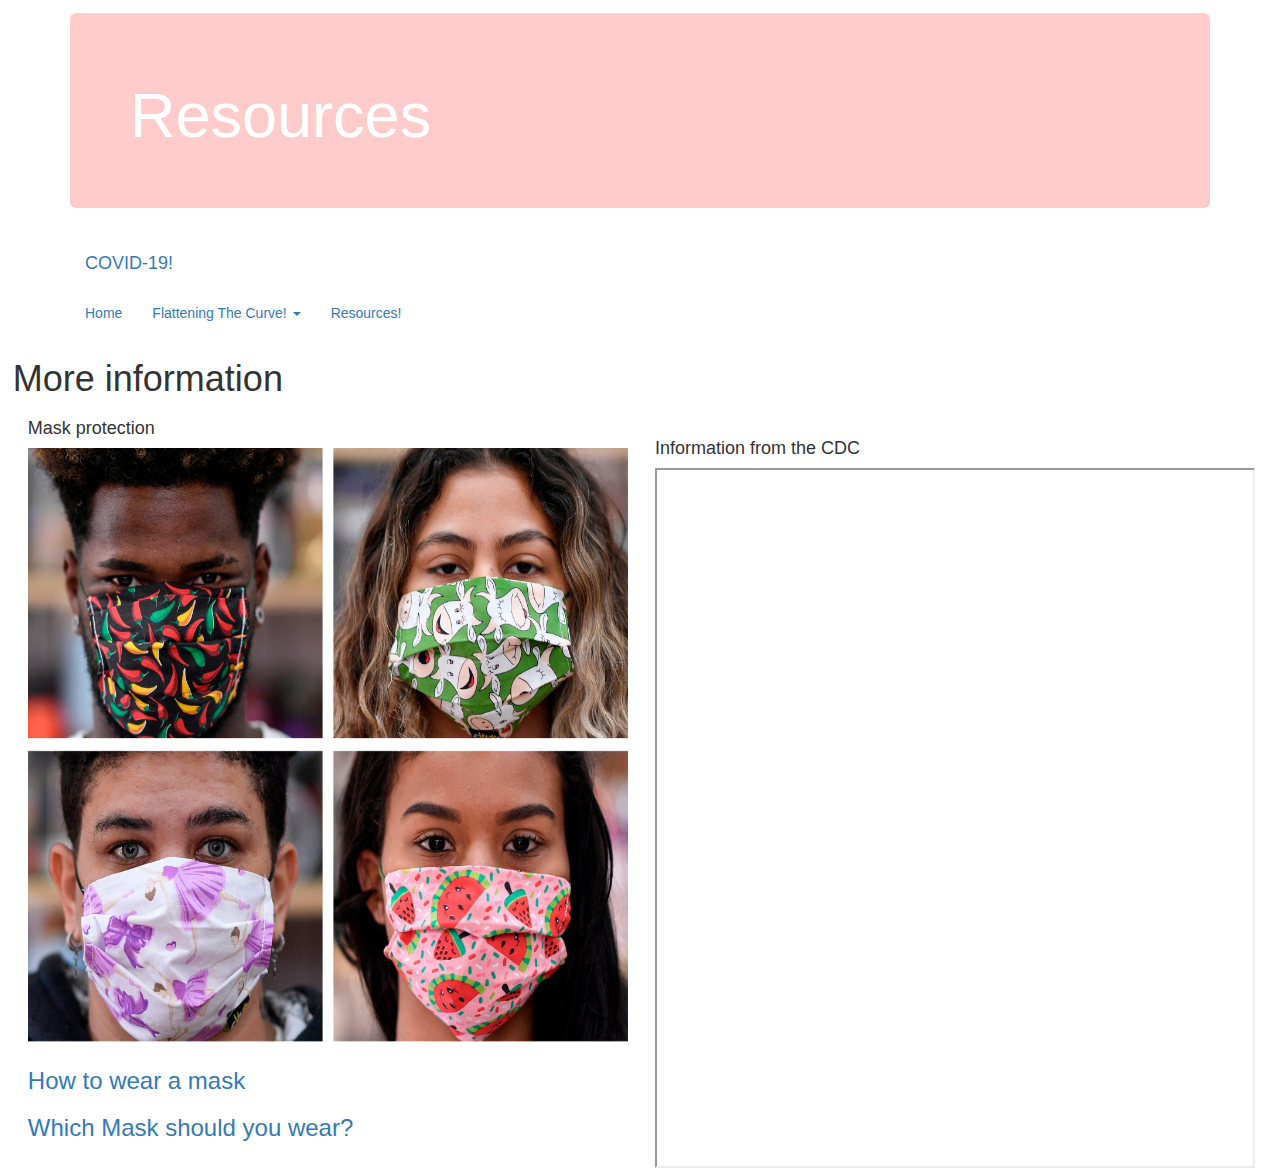
==== resources.html @ a60b29c9 "Add files via upload" ====
<!DOCTYPE html> 
<html> 
    <head> 
        <meta charset="utf-8">
        <meta http-equiv="X-UA-Compatible" content="IE=edge">
        <meta name="viewport" content="width=device-width, initial-scale=1">

        <script src="https://ajax.googleapis.com/ajax/libs/jquery/1.12.4/jquery.min.js"></script>

        <!-- Bootstrap CSS -->
        <link rel="stylesheet" href="https://maxcdn.bootstrapcdn.com/bootstrap/3.3.7/css/bootstrap.min.css" integrity="sha384-BVYiiSIFeK1dGmJRAkycuHAHRg32OmUcww7on3RYdg4Va+PmSTsz/K68vbdEjh4u" crossorigin="anonymous">

        <!-- Bootstrap JavaScript -->
        <script src="https://maxcdn.bootstrapcdn.com/bootstrap/3.3.7/js/bootstrap.min.js" integrity="sha384-Tc5IQib027qvyjSMfHjOMaLkfuWVxZxUPnCJA7l2mCWNIpG9mGCD8wGNIcPD7Txa" crossorigin="anonymous"></script>
        <link rel="stylesheet" type="text/css" href="style.css">
        <title> Resources </title>
    </head>
    <body class="bigger"> 
       <div class="container">
           <div class="jumbotron">
               <h1> Resources </h1>
           </div>
                <div class="navbar-header">
                    <a class="navbar-brand" href="index.html">COVID-19!</a>
                </div>
                <div>
                    <ul class="nav navbar-nav">
                        <li><a href="index.html">Home</a></li>
                         <li class="dropdown">
                            <a class="dropdown-toggle" data-toggle="dropdown" href="easy.html">
                            Flattening The Curve!
                            <span class="caret"></span>
                            </a>
                <ul class="dropdown-menu men">
                        <li><a href="easychanges/athome.html">At home</a></li>
                        <li><a href="easychanges/outside.html">Outside</a></li>
                </ul>
                        </li>
                        <li><a href="resources.html"> Resources!</a></li>
                                   <li>
                        <div class="container">
                            <div class="row">
                                <div class="col-md-12">
                                </div>
                            </div>
                        </div>
                                        </li>        
                        
                    </ul>
                </div>
            </nav>
        </div>
      </div> 
      <h1> More information</h1>
          <div class="col-sm-6"> 
            <h4>Mask protection</h4>
        <img class="ref"src="images/mask2.jpg">
           <h3> <a href="https://www.nytimes.com/2020/04/10/well/live/coronavirus-face-masks-guides-protection-personal-protective-equipment.html"> How to wear a mask </a> </h3>
            <h3><a href="https://www.nytimes.com/interactive/2020/health/coronavirus-best-face-masks.html"> Which Mask should you wear? </a> </h3>
            
           </div>
           <br>
           <div class="col-sm-6">
                <h4>Information from the CDC</h4>
        		<iframe src="https://www.cdc.gov/coronavirus/2019-nCoV/index.html"></iframe>
        </div>
    </body>
</html>
---- style.css ----
.jumbotron {
    background-color:#ffcccb;
    color:white;
}

.why {
    font-size:28px;
}
footer {
    font-size:4px;
}
.men:hover {
    
}
.glyphicon:active{
    
}
.ref {
    height:600px;
    width:600px;
}

iframe {
    height:700px;
    width:600px;
}
.bigger {
    margin:1%;
    
}
.earth {
	height:500px;
	width:1000px;
}
.lrg {
	font-size:16px;
}

.wash {
    height:100px;
    width:300px;
}










.search-form .form-group {
  float: right !important;
  transition: all 0.35s, border-radius 0s;
  width: 32px;
  height: 32px;
  background-color: #fff;
  box-shadow: 0 1px 1px rgba(0, 0, 0, 0.075) inset;
  border-radius: 25px;
  border: 1px solid #ccc;
}
.search-form .form-group input.form-control {
  padding-right: 20px;
  border: 0 none;
  background: transparent;
  box-shadow: none;
  display:block;
}
.search-form .form-group input.form-control::-webkit-input-placeholder {
  display: none;
}
.search-form .form-group input.form-control:-moz-placeholder {
  /* Firefox 18- */
  display: none;
}
.search-form .form-group input.form-control::-moz-placeholder {
  /* Firefox 19+ */
  display: none;
}
.search-form .form-group input.form-control:-ms-input-placeholder {
  display: none;
}
.search-form .form-group:hover,
.search-form .form-group.hover {
  width: 100%;
  border-radius: 4px 25px 25px 4px;
}
.search-form .form-group span.form-control-feedback {
  position: absolute;
  top: -1px;
  right: -2px;
  z-index: 2;
  display: block;
  width: 34px;
  height: 34px;
  line-height: 34px;
  text-align: center;
  color: #3596e0;
  left: initial;
  font-size: 14px;
}
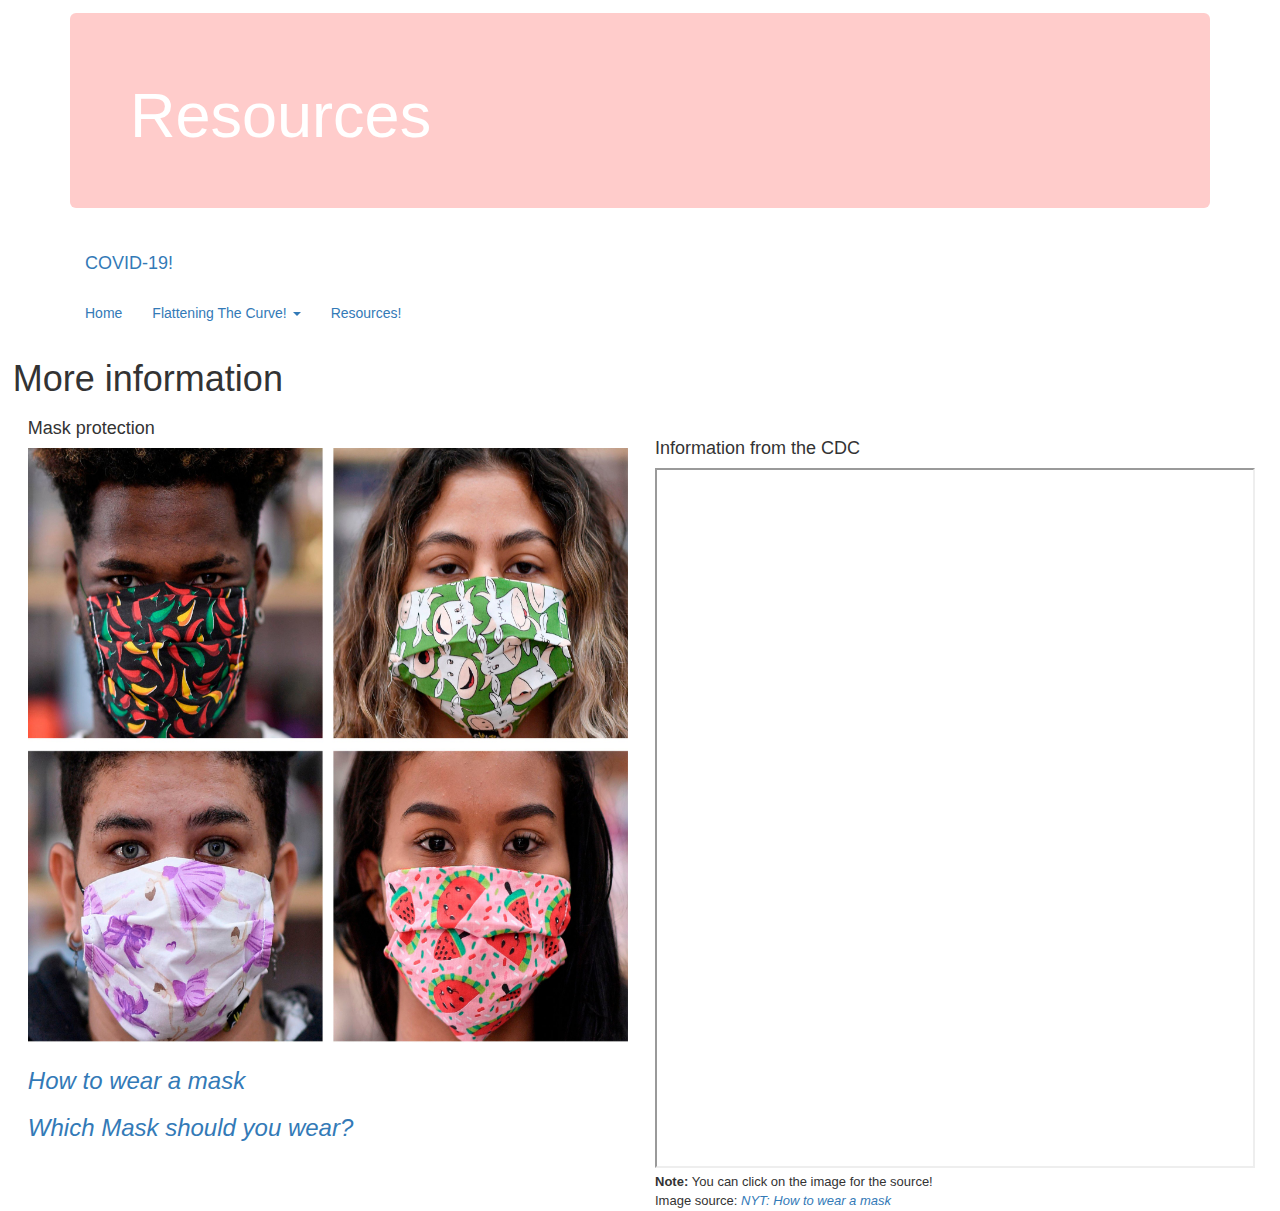
==== commit c23fe489: "Update resources.html" ====
--- a/resources.html
+++ b/resources.html
@@ -54,15 +54,21 @@
       <h1> More information</h1>
           <div class="col-sm-6"> 
             <h4>Mask protection</h4>
-        <img class="ref"src="images/mask2.jpg">
-           <h3> <a href="https://www.nytimes.com/2020/04/10/well/live/coronavirus-face-masks-guides-protection-personal-protective-equipment.html"> How to wear a mask </a> </h3>
-            <h3><a href="https://www.nytimes.com/interactive/2020/health/coronavirus-best-face-masks.html"> Which Mask should you wear? </a> </h3>
+        <a href="https://www.nytimes.com/2020/04/10/well/live/coronavirus-face-masks-guides-protection-personal-protective-equipment.html"> <img class="ref"src="images/mask2.jpg">
+        </a>
+           <h3> <a href="https://www.nytimes.com/2020/04/10/well/live/coronavirus-face-masks-guides-protection-personal-protective-equipment.html"> <i> How to wear a mask </i></a> </h3>
+            <h3><a href="https://www.nytimes.com/interactive/2020/health/coronavirus-best-face-masks.html"> <i> Which Mask should you wear? </i> </a> </h3>
             
            </div>
            <br>
            <div class="col-sm-6">
                 <h4>Information from the CDC</h4>
         		<iframe src="https://www.cdc.gov/coronavirus/2019-nCoV/index.html"></iframe>
+        
+        <footer> <b>Note: </b> You can click on the image for the source! </a>
+        </footer>
+        <footer> Image source:<a href="https://www.nytimes.com/2020/04/10/well/live/coronavirus-face-masks-guides-protection-personal-protective-equipment.html"> <i>NYT: How to wear a mask</i> </a>
+        </footer>
         </div>
     </body>
 </html>
--- a/style.css
+++ b/style.css
@@ -7,7 +7,7 @@
     font-size:28px;
 }
 footer {
-    font-size:4px;
+    font-size:13px;
 }
 .men:hover {
     
@@ -40,63 +40,3 @@
     height:100px;
     width:300px;
 }
-
-
-
-
-
-
-
-
-
-
-.search-form .form-group {
-  float: right !important;
-  transition: all 0.35s, border-radius 0s;
-  width: 32px;
-  height: 32px;
-  background-color: #fff;
-  box-shadow: 0 1px 1px rgba(0, 0, 0, 0.075) inset;
-  border-radius: 25px;
-  border: 1px solid #ccc;
-}
-.search-form .form-group input.form-control {
-  padding-right: 20px;
-  border: 0 none;
-  background: transparent;
-  box-shadow: none;
-  display:block;
-}
-.search-form .form-group input.form-control::-webkit-input-placeholder {
-  display: none;
-}
-.search-form .form-group input.form-control:-moz-placeholder {
-  /* Firefox 18- */
-  display: none;
-}
-.search-form .form-group input.form-control::-moz-placeholder {
-  /* Firefox 19+ */
-  display: none;
-}
-.search-form .form-group input.form-control:-ms-input-placeholder {
-  display: none;
-}
-.search-form .form-group:hover,
-.search-form .form-group.hover {
-  width: 100%;
-  border-radius: 4px 25px 25px 4px;
-}
-.search-form .form-group span.form-control-feedback {
-  position: absolute;
-  top: -1px;
-  right: -2px;
-  z-index: 2;
-  display: block;
-  width: 34px;
-  height: 34px;
-  line-height: 34px;
-  text-align: center;
-  color: #3596e0;
-  left: initial;
-  font-size: 14px;
-}
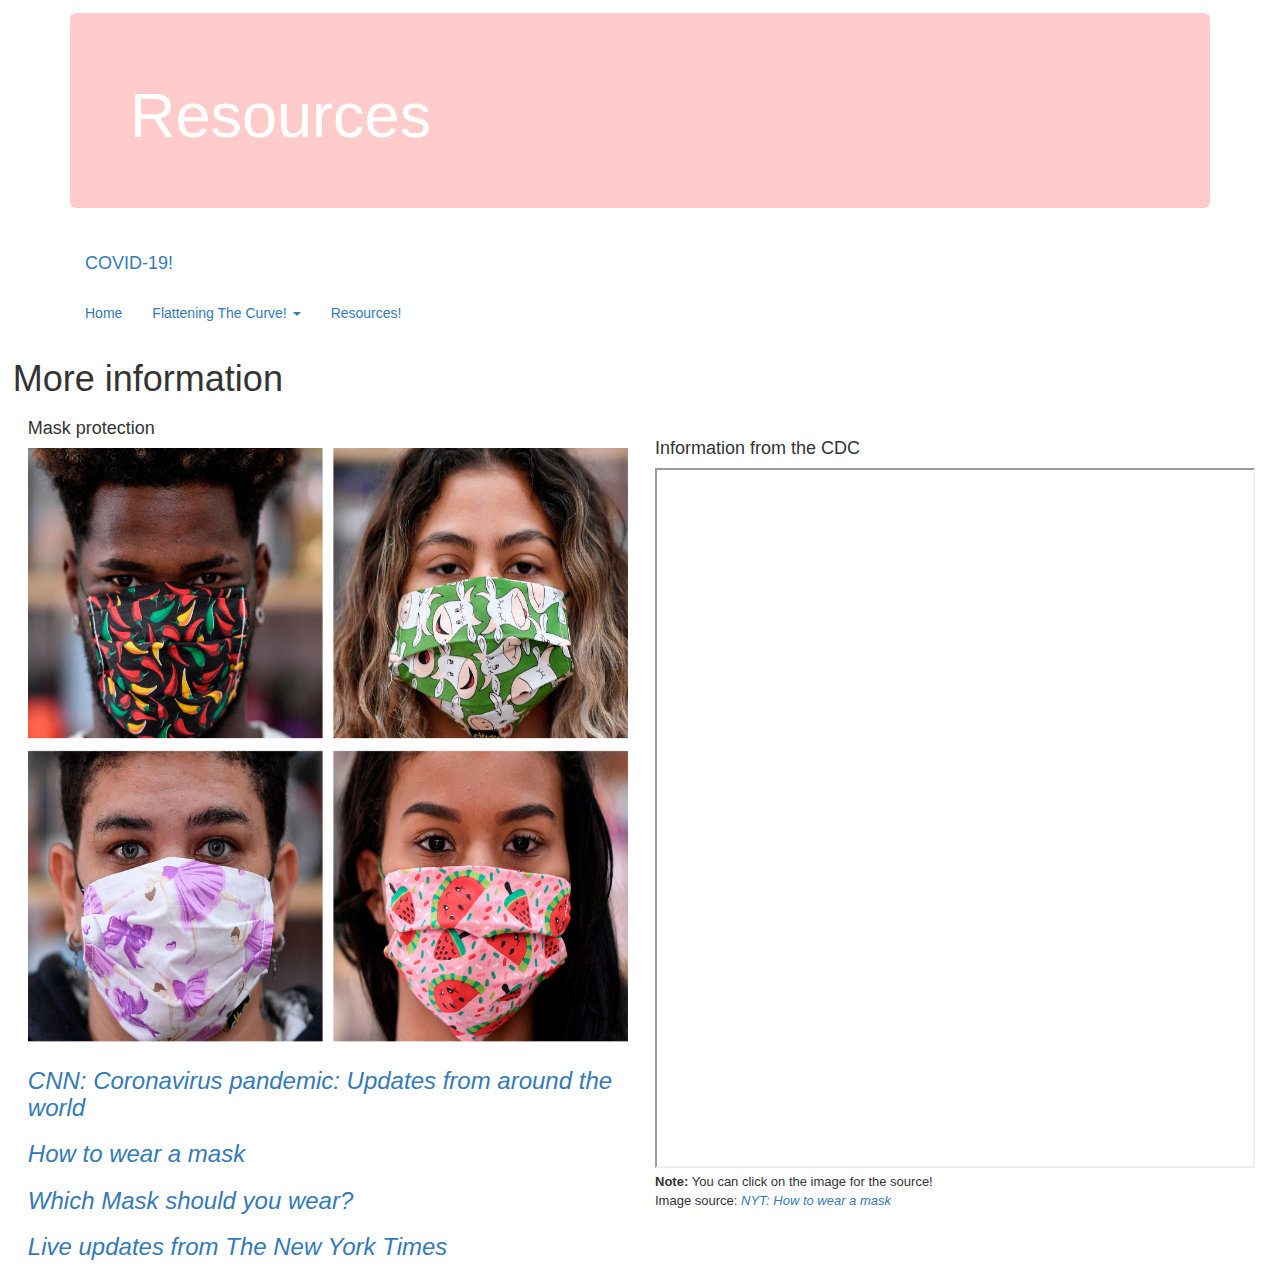
==== commit 60cd0578: "Update resources.html" ====
--- a/resources.html
+++ b/resources.html
@@ -1,6 +1,6 @@
-<!DOCTYPE html> 
-<html> 
-    <head> 
+<!DOCTYPE html>
+<html>
+    <head>
         <meta charset="utf-8">
         <meta http-equiv="X-UA-Compatible" content="IE=edge">
         <meta name="viewport" content="width=device-width, initial-scale=1">
@@ -15,7 +15,7 @@
         <link rel="stylesheet" type="text/css" href="style.css">
         <title> Resources </title>
     </head>
-    <body class="bigger"> 
+    <body class="bigger">
        <div class="container">
            <div class="jumbotron">
                <h1> Resources </h1>
@@ -44,26 +44,28 @@
                                 </div>
                             </div>
                         </div>
-                                        </li>        
+                                        </li>
                         
                     </ul>
                 </div>
             </nav>
         </div>
-      </div> 
+      </div>
       <h1> More information</h1>
-          <div class="col-sm-6"> 
+          <div class="col-sm-6">
             <h4>Mask protection</h4>
         <a href="https://www.nytimes.com/2020/04/10/well/live/coronavirus-face-masks-guides-protection-personal-protective-equipment.html"> <img class="ref"src="images/mask2.jpg">
         </a>
+        <h3><a href="https://www.cnn.com/world/live-news/coronavirus-pandemic-05-03-20-intl/index.html"> <i> CNN: Coronavirus pandemic: Updates from around the world </i> </a> </h3>
            <h3> <a href="https://www.nytimes.com/2020/04/10/well/live/coronavirus-face-masks-guides-protection-personal-protective-equipment.html"> <i> How to wear a mask </i></a> </h3>
             <h3><a href="https://www.nytimes.com/interactive/2020/health/coronavirus-best-face-masks.html"> <i> Which Mask should you wear? </i> </a> </h3>
+            <h3><a href="https://www.nytimes.com/2020/05/02/us/coronavirus-updates.html"> <i> Live updates from The New York Times </i> </a> </h3>
             
            </div>
            <br>
            <div class="col-sm-6">
-                <h4>Information from the CDC</h4>
-        		<iframe src="https://www.cdc.gov/coronavirus/2019-nCoV/index.html"></iframe>
+                <h4>Information from the CDC </h4>
+                <iframe src="https://www.cdc.gov/coronavirus/2019-nCoV/index.html"></iframe>
         
         <footer> <b>Note: </b> You can click on the image for the source! </a>
         </footer>
